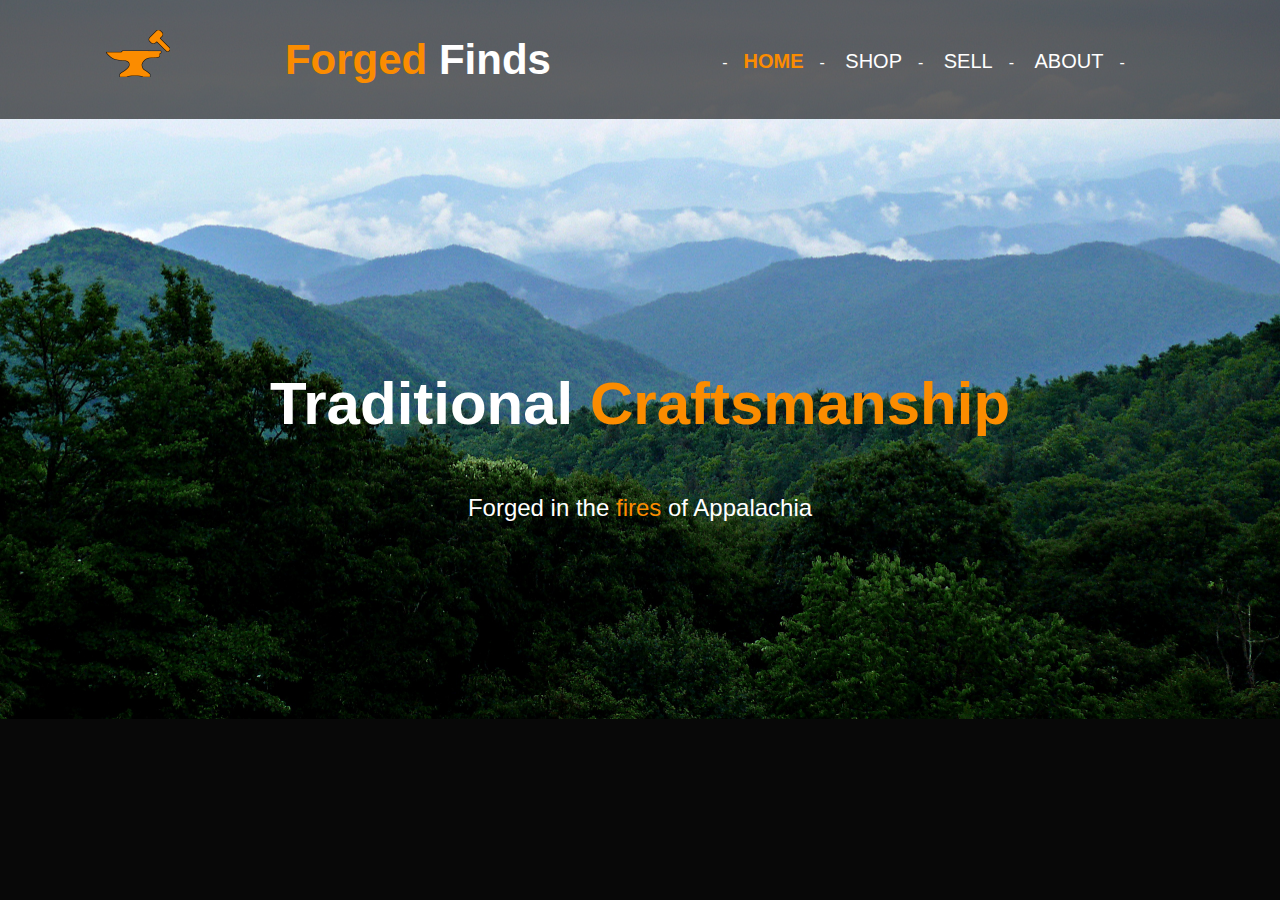
==== public/index.html @ ef73dd1f "Building the homepage" ====
<!DOCTYPE html>
<html>

<head>
  <meta charset="utf-8" />
  <meta http-equiv="X-UA-Compatible" content="IE=edge">
  <title>Forged Finds</title>
  <meta name="viewport" content="width=device-width, initial-scale=1">
  <link rel="stylesheet" type="text/css" media="screen" href="css/style.css">
  <script src="main.js"></script>
</head>

<body>
  <div class='big-boi'>
    <header>
      <div class="container">
        </span><img id="icon" src="img/icon-colorized.png">
        <h1><span class="highlight">Forged</span> Finds</h1>
        <nav>
          <ul>
            -<li class="current"><a href="index.html">Home</a></li>-
            <li><a href="shop.html">Shop</a></li>-
            <li><a href="sell.html">Sell</a></li>-
            <li><a href="index.html">About</a></li>-
          </ul>
        </nav>
      </div>
    </header>

    <section id="showcase">
      <div class="container">
        <h1>Traditional <span class="highlight">Craftsmanship</span></h1>
        <p>Forged in the <span class="highlight">fires</span> of Appalachia</p>
      </div>
    </section>
  </div>

  <!--
  <section id="call-to-action">
    <img
  </section>
  -->

</body>

</html>
---- public/css/style.css ----
body{
    font: 16px/1.5 Arial, Helvetica, sans-serif;
    padding: 0;
    margin: 0;
    background-color: #080808;
    color: #fff;
}

/* Gobal */
.container {
    margin: auto;
    overflow: hidden;
}

.highlight {
    color: #FB8C00;
}

.big-boi {
    background:url('../img/mountains.jpg') no-repeat 0 -500px;
    background-size: cover;
    background-position: center bottom;
}

/* Header */
header {
    padding: 0 40px 0 40px;
    background-color: rgba(0, 000, 0, 0.6)
}

header .container {
    display: grid;
    grid-template-columns: auto auto auto auto auto auto auto;
    grid-column-gap: 16px;
}

#icon {
    max-width: 64px;
    max-height: 64px;
    grid-column: 2;
    margin-top: 30px;
    margin-bottom: 30px;
}

header h1 {
    font-size: 42px;
    font-weight: bold;
    text-align: center;
    grid-column: 3 / 5;
}

header nav {
    grid-column: 6 / 7;
    margin-top: 30px;
}

header li {
    display: inline;
    padding: 0 16px 0 16px;
}

header a {
    color: #fff;
    text-decoration: none;
    text-transform: uppercase;
    font-size: 20px;
}

header .current a {
    color: #FB8C00;
    font-weight: bold;
}

header a:hover {
    font-weight: bold;
}

/* Showcase */
#showcase {
    min-height: 600px;
    text-align: center;
    color: #fff;
}

#showcase .container {
    padding-top: 200px;
}

#showcase h1 {
    font-size: 60px;
}

#showcase p {
    font-size: 24px;
}
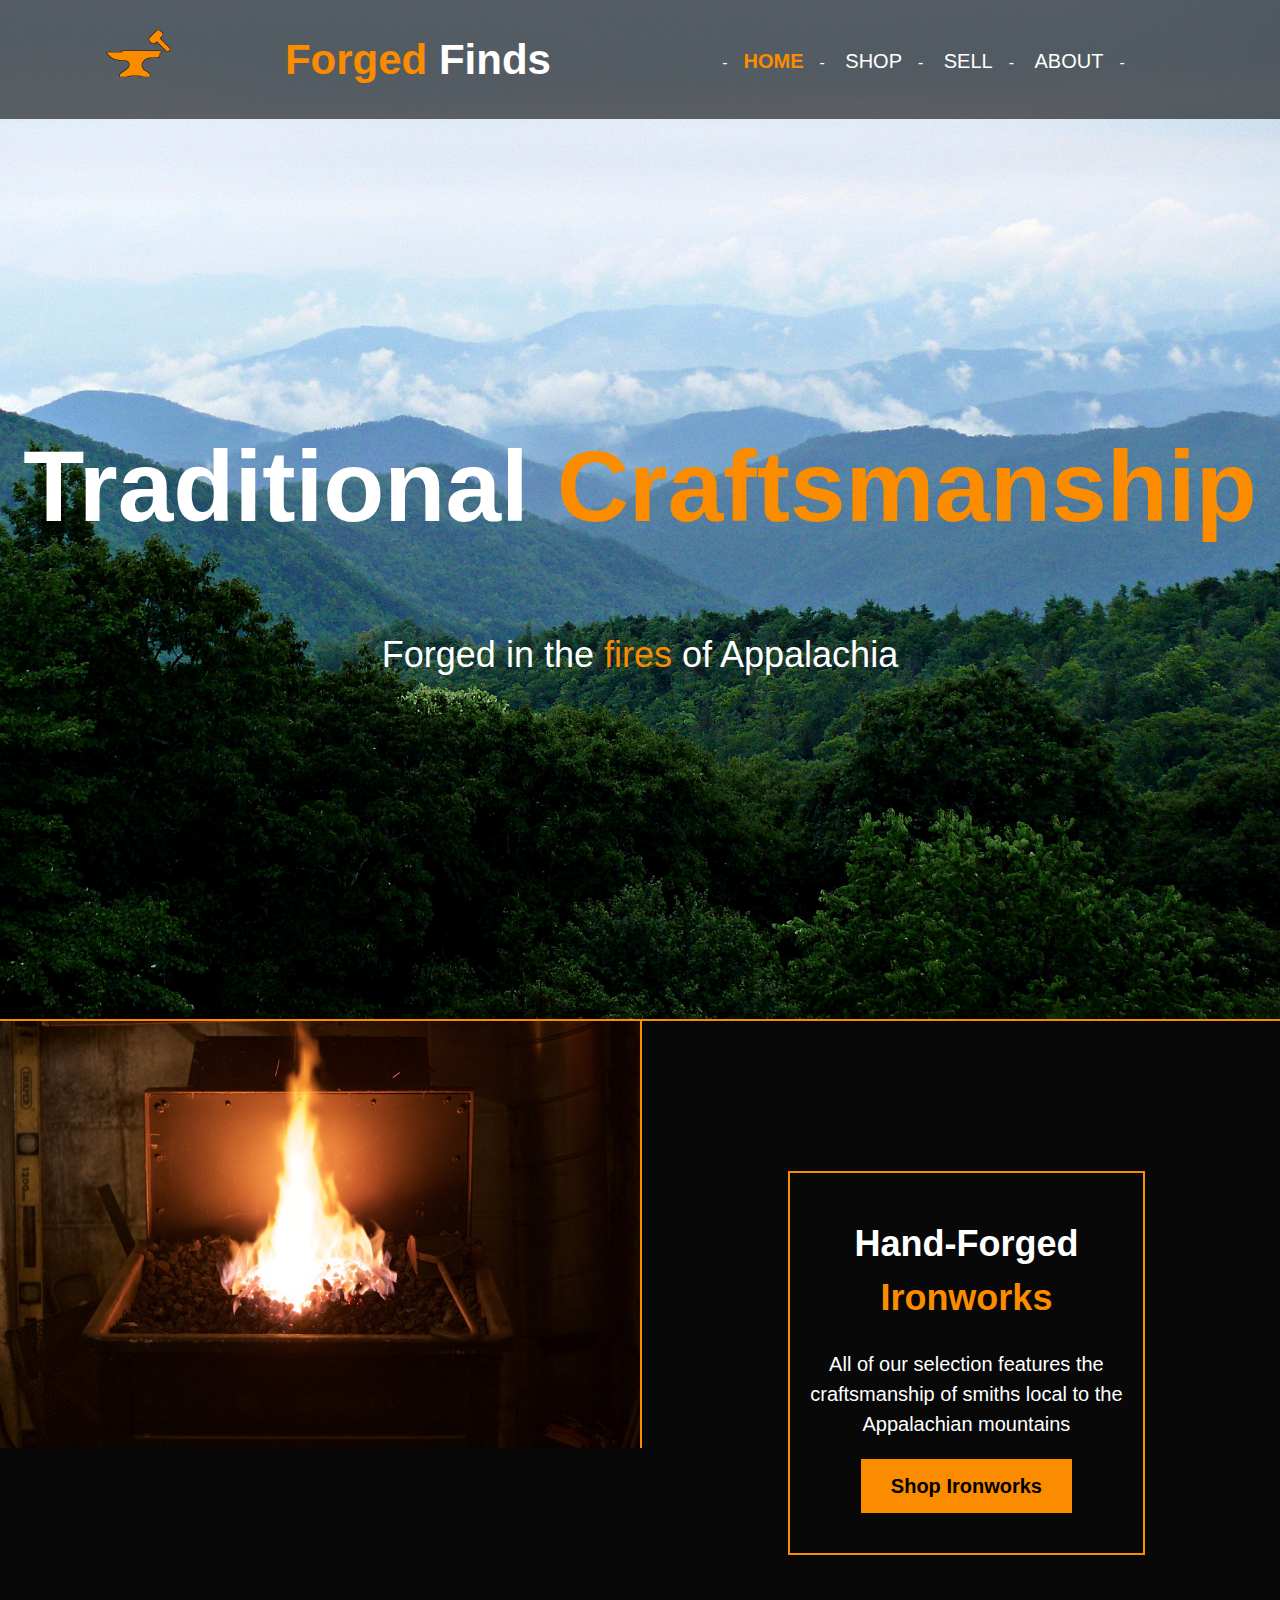
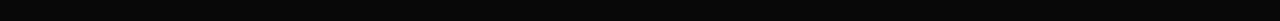
==== commit 07c2c125: "Added call-to-action section" ====
--- a/public/index.html
+++ b/public/index.html
@@ -35,11 +35,16 @@
     </section>
   </div>
 
-  <!--
   <section id="call-to-action">
-    <img
+    <img src="img/forge_fire.jpg" />
+    <div class="container">
+      <div class="container-inner" >
+        <h1>Hand-Forged <span class="highlight">Ironworks</span></h1>
+        <p>All of our selection features the craftsmanship of smiths local to the Appalachian mountains</p>
+        <a href="shop.html" class="button">Shop Ironworks</a>
+      </div>
+    </div>
   </section>
-  -->
 
 </body>
 
--- a/public/css/style.css
+++ b/public/css/style.css
@@ -77,19 +77,65 @@
 
 /* Showcase */
 #showcase {
-    min-height: 600px;
+    min-height: 100vh;
     text-align: center;
     color: #fff;
+    border-bottom: 2px solid #FB8C00;
 }
 
 #showcase .container {
-    padding-top: 200px;
+    padding-top: 25vh;
 }
 
 #showcase h1 {
-    font-size: 60px;
+    font-size: 100px;
 }
 
 #showcase p {
-    font-size: 24px;
-}+    font-size: 36px;
+}
+
+/* Call-To-Action */
+#call-to-action {
+    height: 600px;
+}
+
+#call-to-action img {
+    width: 50%;
+    float: left;
+    border-right: 2px solid #FB8C00;
+}
+
+#call-to-action .container {
+    float: right;
+    width: 49%;
+    text-align: center;
+    margin-top: 150px;
+}
+
+#call-to-action .container-inner {
+    padding: 20px 20px 40px;
+    border: 2px solid #FB8C00;
+    width: 50%;
+    margin: auto;
+}
+
+#call-to-action h1 {
+    font-size: 36px;
+}
+
+#call-to-action p {
+    font-size: 20px;
+}
+
+#call-to-action a {
+    appearance: button;
+    background-color: #FB8C00;
+    color: #000;
+    border: none;
+    display: inline-block;
+    padding: 12px 30px;
+    text-decoration: none;
+    font-weight: bold;
+    font-size: 20px;
+}
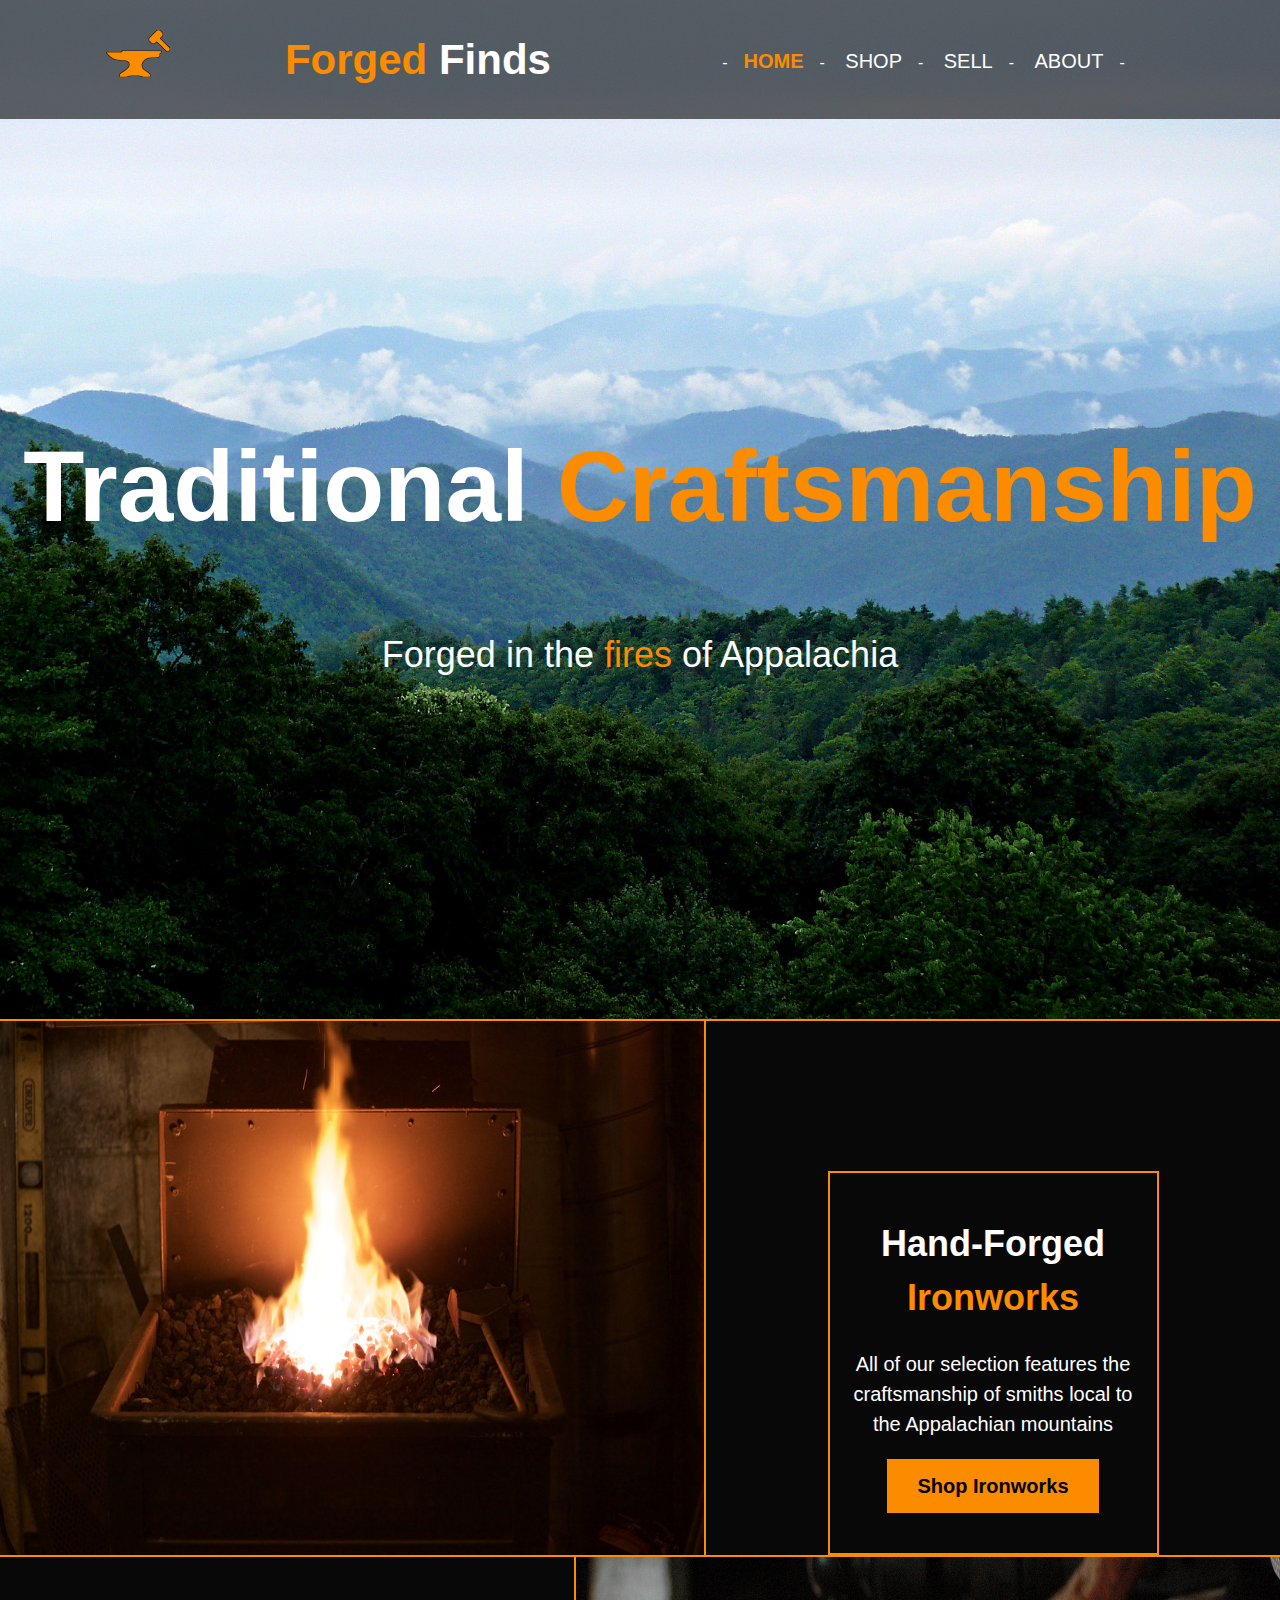
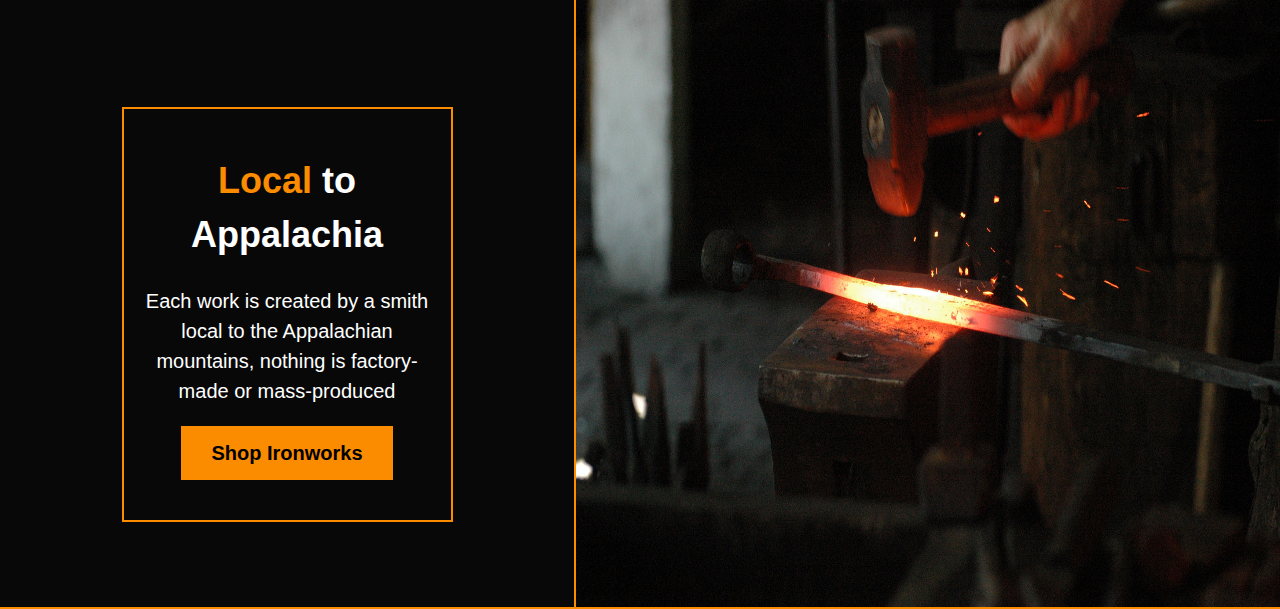
==== commit aa683a6c: "Added temp html for signups" ====
--- a/public/index.html
+++ b/public/index.html
@@ -7,7 +7,6 @@
   <title>Forged Finds</title>
   <meta name="viewport" content="width=device-width, initial-scale=1">
   <link rel="stylesheet" type="text/css" media="screen" href="css/style.css">
-  <script src="main.js"></script>
 </head>
 
 <body>
@@ -38,14 +37,27 @@
   <section id="call-to-action">
     <img src="img/forge_fire.jpg" />
     <div class="container">
-      <div class="container-inner" >
+      <div class="container-inner">
         <h1>Hand-Forged <span class="highlight">Ironworks</span></h1>
-        <p>All of our selection features the craftsmanship of smiths local to the Appalachian mountains</p>
+        <p>All of our selection features the craftsmanship of
+          smiths local to the Appalachian mountains</p>
         <a href="shop.html" class="button">Shop Ironworks</a>
       </div>
     </div>
   </section>
 
+  <section id="about-smiths">
+    <div class="container">
+      <div class="container-inner">
+        <h1><span class="highlight">Local</span> to Appalachia</h1>
+        <p>Each work is created by a smith local to the Appalachian mountains,
+          nothing is factory-made or mass-produced </p>
+        <a href="shop.html" class="button">Shop Ironworks</a>
+      </div>
+    </div>
+    <img src="img/metalwork.jpg" />
+  </section>
+
 </body>
 
 </html>--- a/public/css/style.css
+++ b/public/css/style.css
@@ -1,4 +1,4 @@
-body{
+body {
     font: 16px/1.5 Arial, Helvetica, sans-serif;
     padding: 0;
     margin: 0;
@@ -97,18 +97,24 @@
 
 /* Call-To-Action */
 #call-to-action {
-    height: 600px;
+    display: flex;
+    border-bottom: 2px solid #FB8C00;
 }
 
 #call-to-action img {
-    width: 50%;
+    flex: 1;
+    width: 55%;
     float: left;
     border-right: 2px solid #FB8C00;
 }
 
 #call-to-action .container {
     float: right;
-    width: 49%;
+    flex: 1;
+    display: flex;
+    align-items: center;
+    justify-content: center;
+    width: 44%;
     text-align: center;
     margin-top: 150px;
 }
@@ -117,7 +123,6 @@
     padding: 20px 20px 40px;
     border: 2px solid #FB8C00;
     width: 50%;
-    margin: auto;
 }
 
 #call-to-action h1 {
@@ -139,3 +144,54 @@
     font-weight: bold;
     font-size: 20px;
 }
+
+/* About Smiths */
+#about-smiths {
+    height: 650px;
+    display: flex;
+    border-bottom: 2px solid #FB8C00;
+}
+
+#about-smiths img {
+    width: 55%;
+    flex: 1;
+    float: right;
+    border-left: 2px solid #FB8C00;
+}
+
+#about-smiths .container {
+    flex: 1;
+    display: flex;
+    align-items: center;
+    justify-content: center;
+    float: left;
+    width: 44%;
+    text-align: center;
+    margin-top: 150px;
+}
+
+#about-smiths .container-inner {
+    padding: 20px 20px 40px;
+    border: 2px solid #FB8C00;
+    width: 50%;
+}
+
+#about-smiths h1 {
+    font-size: 36px;
+}
+
+#about-smiths p {
+    font-size: 20px;
+}
+
+#about-smiths a {
+    appearance: button;
+    background-color: #FB8C00;
+    color: #000;
+    border: none;
+    display: inline-block;
+    padding: 12px 30px;
+    text-decoration: none;
+    font-weight: bold;
+    font-size: 20px;
+}